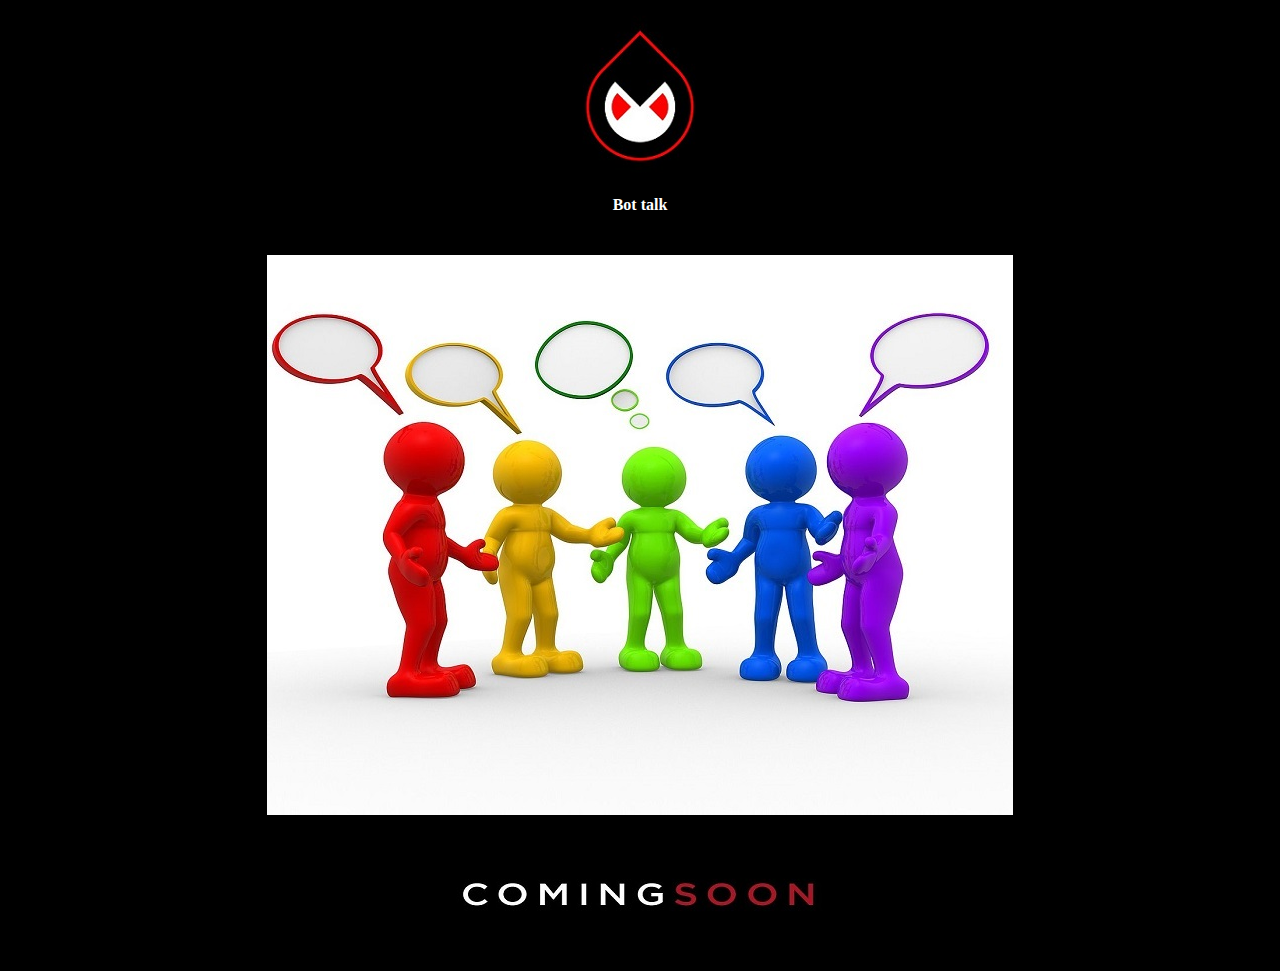
==== bot-communication.html @ 68937f65 "new pictures + shorter texts" ====
<!DOCTYPE html PUBLIC "-//W3C//DTD XHTML 1.0 Transitional//EN" "http://www.w3.org/TR/xhtml1/DTD/xhtml1-transitional.dtd">
<html xmlns="http://www.w3.org/1999/xhtml">
<head>
<meta http-equiv="Content-Type" content="text/html; charset=UTF-8" />
<title>Talk</title>
<link rel="stylesheet" href="style.css">
<link rel="shortcut icon" href="favicon.ico" type="image/x-icon" />
</head>

<body>
<div class="page">
    	
        <!--div class="header"></div-->
                        
       	<div class="logo"><img src="resources/logo3.jpg"/></div>
	    <div>
		<p class="entryBold"><br>Bot talk</p>
		</div>                            		       

		<br />
		<br />

		<div class="image">
			<img height="560" src="images/bot-communication2.jpg"/>
		</div> 
		
		<div class="image">
			<img src="images/comming-soon.jpg"/>
		</div> 
</div>
</body>
</html>
---- style.css ----
@charset "UTF-8";
/* CSS Document */

body {
	font-size:100%;
	margin:0px;
/* 	background-color:white; */
 	background-color:black; 
}

/* DIVS */

div.page{
  position: relative;
  width:960px;
  margin-left: auto;
  margin-right: auto;
}

div.header {
  position: relative;
  width:960px;
  height:175px;  
}

div.logo {	
  display: flex;
  justify-content: center;
}

div.image {	
  display: flex;
  justify-content: center;
}

div.grid2{
  display: grid;
  grid-template-columns: 1fr 1fr;
  row-gap: 20px;
  column-gap: 100px;
  margin-left: auto;
  margin-right: auto;
}

div.grid2b{
  display: grid;
  grid-template-columns: auto auto;
  grid-row-gap: 50px;
  margin-left: 0px;
  margin-right: auto;
}

div.grid4{
  display: grid;
  grid-template-columns: 1fr 1fr 1fr 1fr;
  column-gap: 100px;
  margin-left: auto;
  margin-right: auto;
}

div.entry {
  position: relative;
  float: left;
  width: 460px;
  display:block;
  margin:10px;
}

/* TEXT */

p.foot {	
	text-align: right;
	font-family: Verdana;
	font-style: italic;
	font-weight: bold;
	color:grey;
	padding:0px;
	margin:0px;
}

p.entry{
	text-align: center;
	font-family: Verdana;
	font-style: normal;
	color: white;
	padding:0px;
	margin:5px;
}	

p.entryBold{
	text-align: center;
	font-family: Verdana;
	font-style:normal;
	font-weight: bold;
	color: white;
	padding:0px;
	margin:5px;
}	

p.entryItalic{
	text-align: center;
	font-family: Verdana;
	font-style: italic;
	font-weight: bold;
	color: white;
	padding:0px;
	margin:5px;
}	

p.entryGrey{
	text-align: center;
	font-family: Verdana;
	font-style: normal;
	color: grey;
	padding:0px;
	margin:5px;
}	

p.greyBold{
	text-align: center;
	font-family: Verdana;
	font-style:normal;
	font-weight: bold;
	color: grey;
	padding:0px;
	margin:5px;
}	

p.greyItalic{
	text-align: center;
	font-family: Verdana;
	font-style: italic;
	font-weight: bold;
	color: grey;
	padding:0px;
	margin:5px;
}	

p.entryRed{
	text-align: center;
	font-family: Verdana;
	font-style: normal;
	font-weight: bold;
	color:red;
	padding:0px;
	margin:5px;
}	

/* LINKS */

a.entryLink:link {
	display: block;
	text-align: center;
	font-family: Verdana;
	font-style:normal;
	font-weight: bold;
	padding:0px;
	margin:5px;
	text-decoration:none;
}	

a.linkBold:link {
	display: block;
	text-align: center;
	font-family: Verdana;
	font-style:normal;
	font-weight: bold;
	padding:0px;
	margin:5px;
	text-decoration:none;
}	
	
a.linkItalic:link {
	display: block;
	text-align: center;
	font-family: Verdana;
	font-style:italic;
	font-weight: bold;
	padding:0px;
	margin:5px;
	text-decoration:none;
}	

a.contactLink:link {
	display: block;
	text-align: right;
	font-family: Verdana;
	font-style:normal;
	font-weight: bold;
	padding:0px;
	margin:5px;
	text-decoration:none;
}
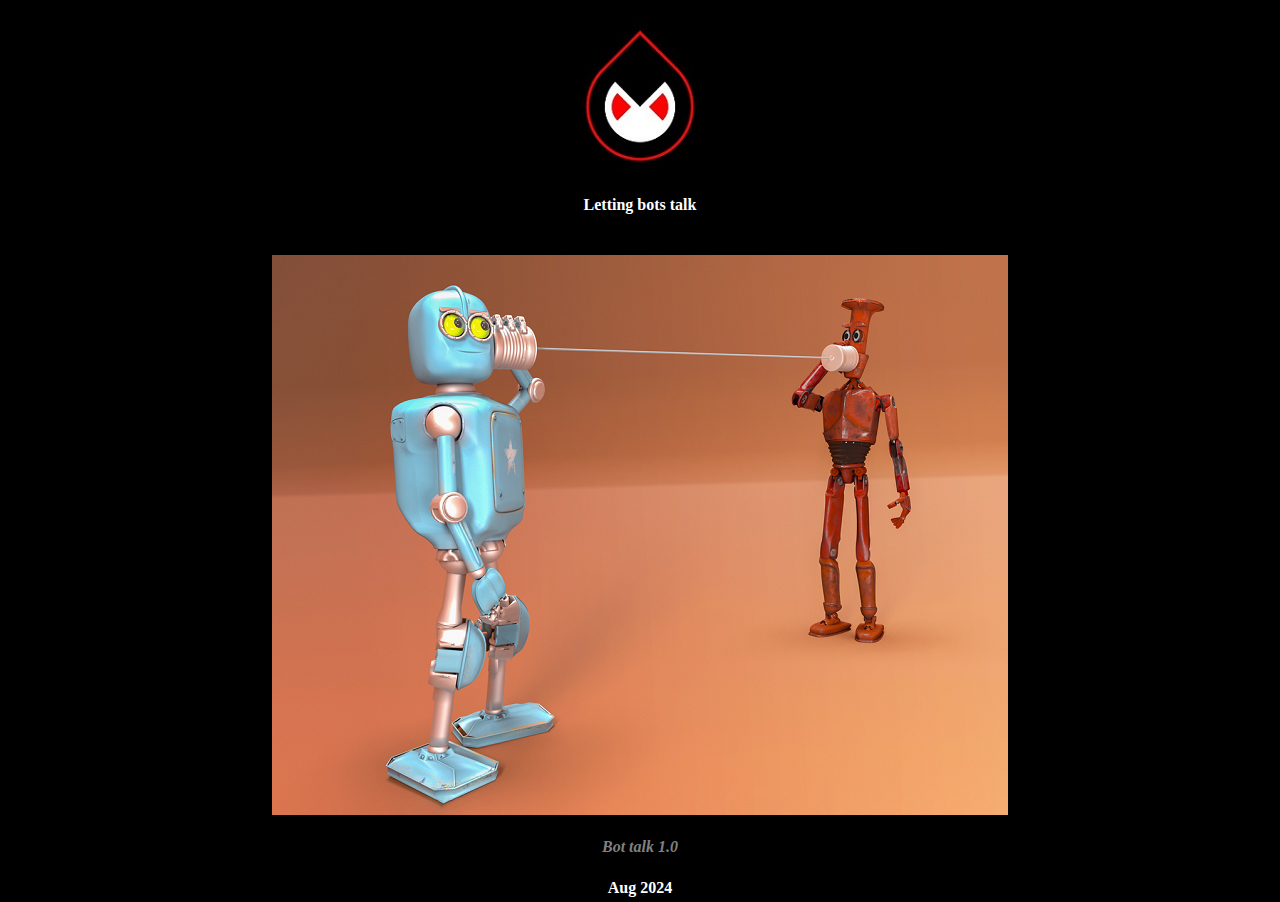
==== commit 782e6870: "Coming soons removed + release dates added" ====
--- a/bot-communication.html
+++ b/bot-communication.html
@@ -2,7 +2,7 @@
 <html xmlns="http://www.w3.org/1999/xhtml">
 <head>
 <meta http-equiv="Content-Type" content="text/html; charset=UTF-8" />
-<title>Talk</title>
+<title>Bot talk</title>
 <link rel="stylesheet" href="style.css">
 <link rel="shortcut icon" href="favicon.ico" type="image/x-icon" />
 </head>
@@ -14,19 +14,20 @@
                         
        	<div class="logo"><img src="resources/logo3.jpg"/></div>
 	    <div>
-		<p class="entryBold"><br>Bot talk</p>
+		<p class="entryBold"><br>Letting bots talk</p>
 		</div>                            		       
 
 		<br />
 		<br />
 
 		<div class="image">
-			<img height="560" src="images/bot-communication2.jpg"/>
+			<img height="560" src="images/bot-communication3.png"/>
 		</div> 
 		
-		<div class="image">
-			<img src="images/comming-soon.jpg"/>
-		</div> 
+	    <div>
+		<p class="greyItalic"><br>Bot talk 1.0</p>
+		<p class="entryBold"><br>Aug 2024</p>
+		</div>                 
 </div>
 </body>
 </html>
--- a/style.css
+++ b/style.css
@@ -139,7 +139,7 @@
 p.entryRed{
 	text-align: center;
 	font-family: Verdana;
-	font-style: normal;
+	font-style: italic;
 	font-weight: bold;
 	color:red;
 	padding:0px;
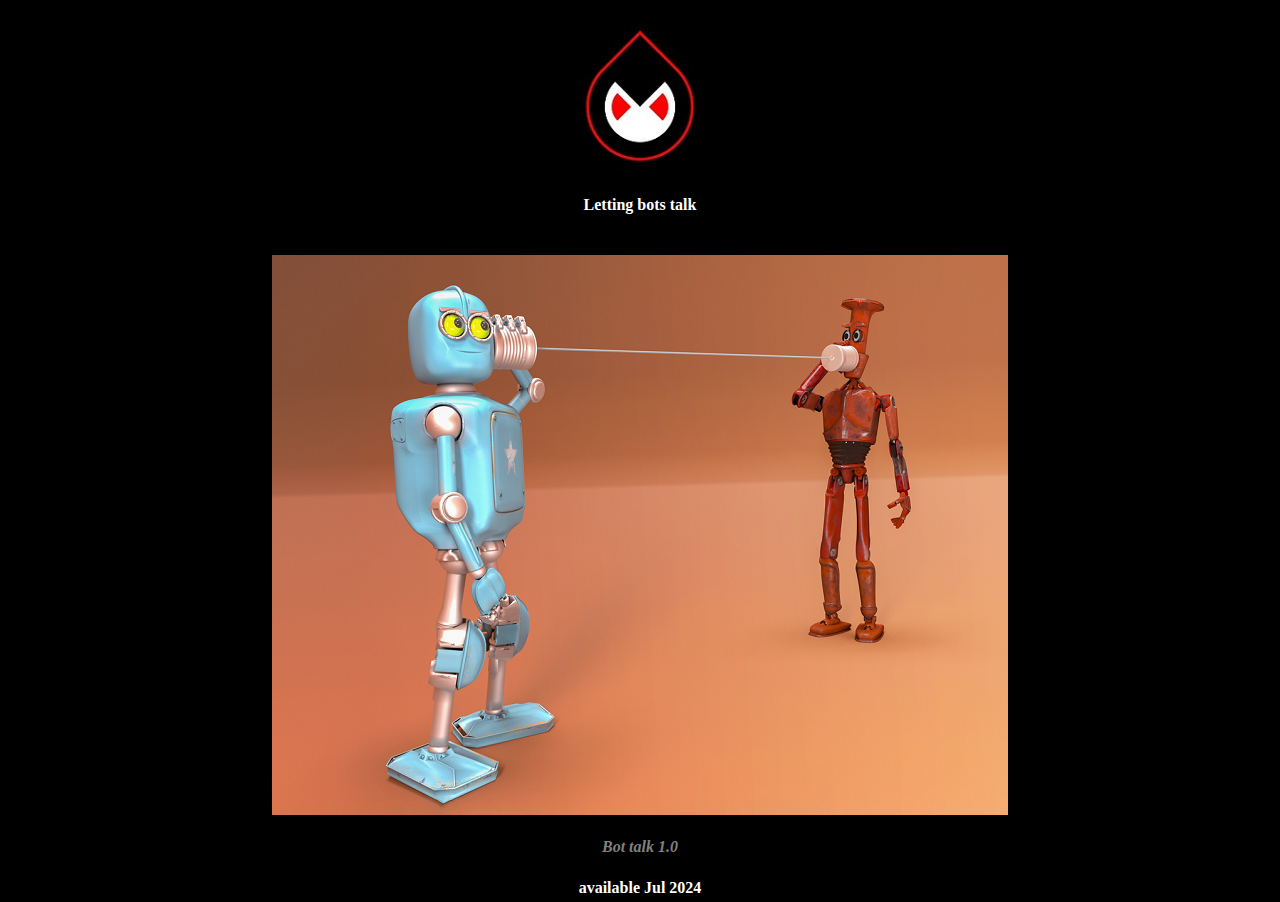
==== commit 304a382a: "available dates" ====
--- a/bot-communication.html
+++ b/bot-communication.html
@@ -26,7 +26,7 @@
 		
 	    <div>
 		<p class="greyItalic"><br>Bot talk 1.0</p>
-		<p class="entryBold"><br>Aug 2024</p>
+		<p class="entryBold"><br>available Jul 2024</p>
 		</div>                 
 </div>
 </body>
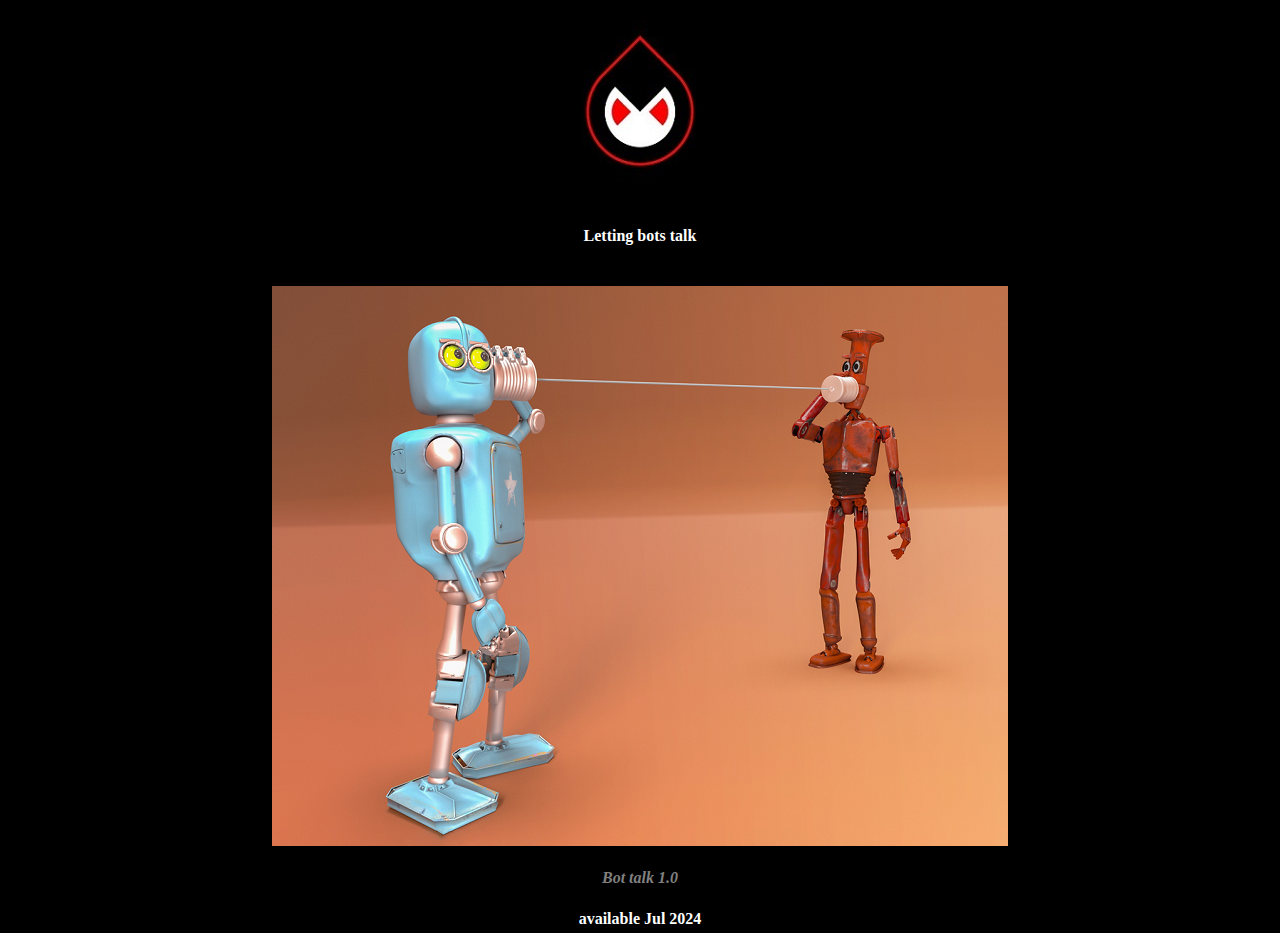
==== commit ff3d08ab: "added go home capability to logos" ====
--- a/bot-communication.html
+++ b/bot-communication.html
@@ -3,7 +3,7 @@
 <head>
 <meta http-equiv="Content-Type" content="text/html; charset=UTF-8" />
 <title>Bot talk</title>
-<link rel="stylesheet" href="style.css">
+<link rel="stylesheet" href="style2.css">
 <link rel="shortcut icon" href="favicon.ico" type="image/x-icon" />
 </head>
 
@@ -12,7 +12,10 @@
     	
         <!--div class="header"></div-->
                         
-       	<div class="logo"><img src="resources/logo3.jpg"/></div>
+       	<div class="logo">
+		<a class="entryLink" href="index.html" target="_self"><img src="resources/logo3.jpg"/></a>
+		</div>
+
 	    <div>
 		<p class="entryBold"><br>Letting bots talk</p>
 		</div>                            		       
@@ -28,6 +31,7 @@
 		<p class="greyItalic"><br>Bot talk 1.0</p>
 		<p class="entryBold"><br>available Jul 2024</p>
 		</div>                 
+
 </div>
 </body>
 </html>
--- a/style2.css
+++ b/style2.css
@@ -0,0 +1,193 @@
+@charset "UTF-8";
+/* CSS Document */
+
+body {
+	font-size:100%;
+	margin:0px;
+/* 	background-color:white; */
+ 	background-color:black; 
+}
+
+/* DIVS */
+
+div.page{
+  position: relative;
+  width:960px;
+  margin-left: auto;
+  margin-right: auto;
+}
+
+div.header {
+  position: relative;
+  width:960px;
+  height:175px;  
+}
+
+div.logo {	
+  display: flex;
+  justify-content: center;
+}
+
+div.image {	
+  display: flex;
+  justify-content: center;
+}
+
+div.grid2{
+  display: grid;
+  grid-template-columns: 1fr 1fr;
+  row-gap: 20px;
+  column-gap: 100px;
+  margin-left: auto;
+  margin-right: auto;
+}
+
+div.grid2b{
+  display: grid;
+  grid-template-columns: auto auto;
+  grid-row-gap: 50px;
+  margin-left: 0px;
+  margin-right: auto;
+}
+
+div.grid4{
+  display: grid;
+  grid-template-columns: 1fr 1fr 1fr 1fr;
+  column-gap: 100px;
+  margin-left: auto;
+  margin-right: auto;
+}
+
+div.entry {
+  position: relative;
+  float: left;
+  width: 460px;
+  display:block;
+  margin:10px;
+}
+
+/* TEXT */
+
+p.foot {	
+	text-align: right;
+	font-family: Verdana;
+	font-style: italic;
+	font-weight: bold;
+	color:grey;
+	padding:0px;
+	margin:0px;
+}
+
+p.entry{
+	text-align: center;
+	font-family: Verdana;
+	font-style: normal;
+	color: white;
+	padding:0px;
+	margin:5px;
+}	
+
+p.entryBold{
+	text-align: center;
+	font-family: Verdana;
+	font-style:normal;
+	font-weight: bold;
+	color: white;
+	padding:0px;
+	margin:5px;
+}	
+
+p.entryItalic{
+	text-align: center;
+	font-family: Verdana;
+	font-style: italic;
+	font-weight: bold;
+	color: white;
+	padding:0px;
+	margin:5px;
+}	
+
+p.entryGrey{
+	text-align: center;
+	font-family: Verdana;
+	font-style: normal;
+	color: grey;
+	padding:0px;
+	margin:5px;
+}	
+
+p.greyBold{
+	text-align: center;
+	font-family: Verdana;
+	font-style:normal;
+	font-weight: bold;
+	color: grey;
+	padding:0px;
+	margin:5px;
+}	
+
+p.greyItalic{
+	text-align: center;
+	font-family: Verdana;
+	font-style: italic;
+	font-weight: bold;
+	color: grey;
+	padding:0px;
+	margin:5px;
+}	
+
+p.entryRed{
+	text-align: center;
+	font-family: Verdana;
+	font-style: italic;
+	font-weight: bold;
+	color:red;
+	padding:0px;
+	margin:5px;
+}	
+
+/* LINKS */
+
+a.entryLink:link {
+	display: block;
+	text-align: center;
+	font-family: Verdana;
+	font-style:normal;
+	font-weight: bold;
+	padding:0px;
+	margin:5px;
+	text-decoration:none;
+}	
+
+a.linkBold:link {
+	display: block;
+	text-align: center;
+	font-family: Verdana;
+	font-style:normal;
+	font-weight: bold;
+	padding:0px;
+	margin:5px;
+	text-decoration:none;
+}	
+	
+a.linkItalic:link {
+	display: block;
+	text-align: center;
+	font-family: Verdana;
+	font-style:italic;
+	font-weight: bold;
+	padding:0px;
+	margin:5px;
+	text-decoration:none;
+}	
+
+a.contactLink:link {
+	display: block;
+	text-align: right;
+	font-family: Verdana;
+	font-style:normal;
+	font-weight: bold;
+	padding:0px;
+	margin:5px;
+	text-decoration:none;
+}	
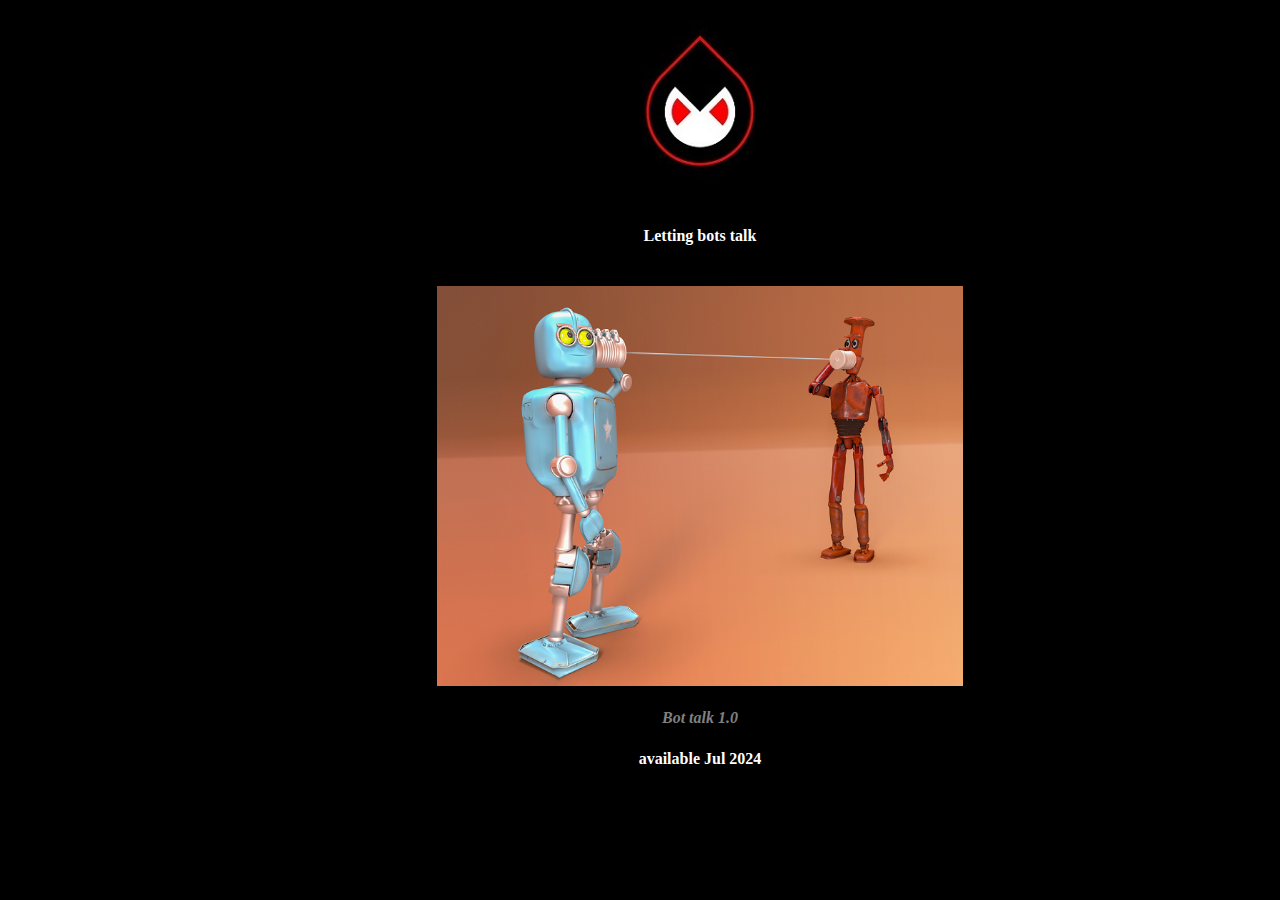
==== commit e44ebdeb: "evolution: gif added as image" ====
--- a/bot-communication.html
+++ b/bot-communication.html
@@ -24,7 +24,7 @@
 		<br />
 
 		<div class="image">
-			<img height="560" src="images/bot-communication3.png"/>
+			<img height="400" src="images/bot-communication3.png"/>
 		</div> 
 		
 	    <div>
--- a/style2.css
+++ b/style2.css
@@ -12,7 +12,7 @@
 
 div.page{
   position: relative;
-  width:960px;
+  width:1400px;
   margin-left: auto;
   margin-right: auto;
 }
@@ -28,18 +28,14 @@
   justify-content: center;
 }
 
+div.logo2 {	
+  display: flex;
+  justify-content: left;
+}
+
 div.image {	
   display: flex;
   justify-content: center;
-}
-
-div.grid2{
-  display: grid;
-  grid-template-columns: 1fr 1fr;
-  row-gap: 20px;
-  column-gap: 100px;
-  margin-left: auto;
-  margin-right: auto;
 }
 
 div.grid2b{
@@ -52,8 +48,9 @@
 
 div.grid4{
   display: grid;
-  grid-template-columns: 1fr 1fr 1fr 1fr;
-  column-gap: 100px;
+  grid-template-columns: auto auto auto auto;
+  grid-column-gap: 20px;
+  justify-content: center;
   margin-left: auto;
   margin-right: auto;
 }
